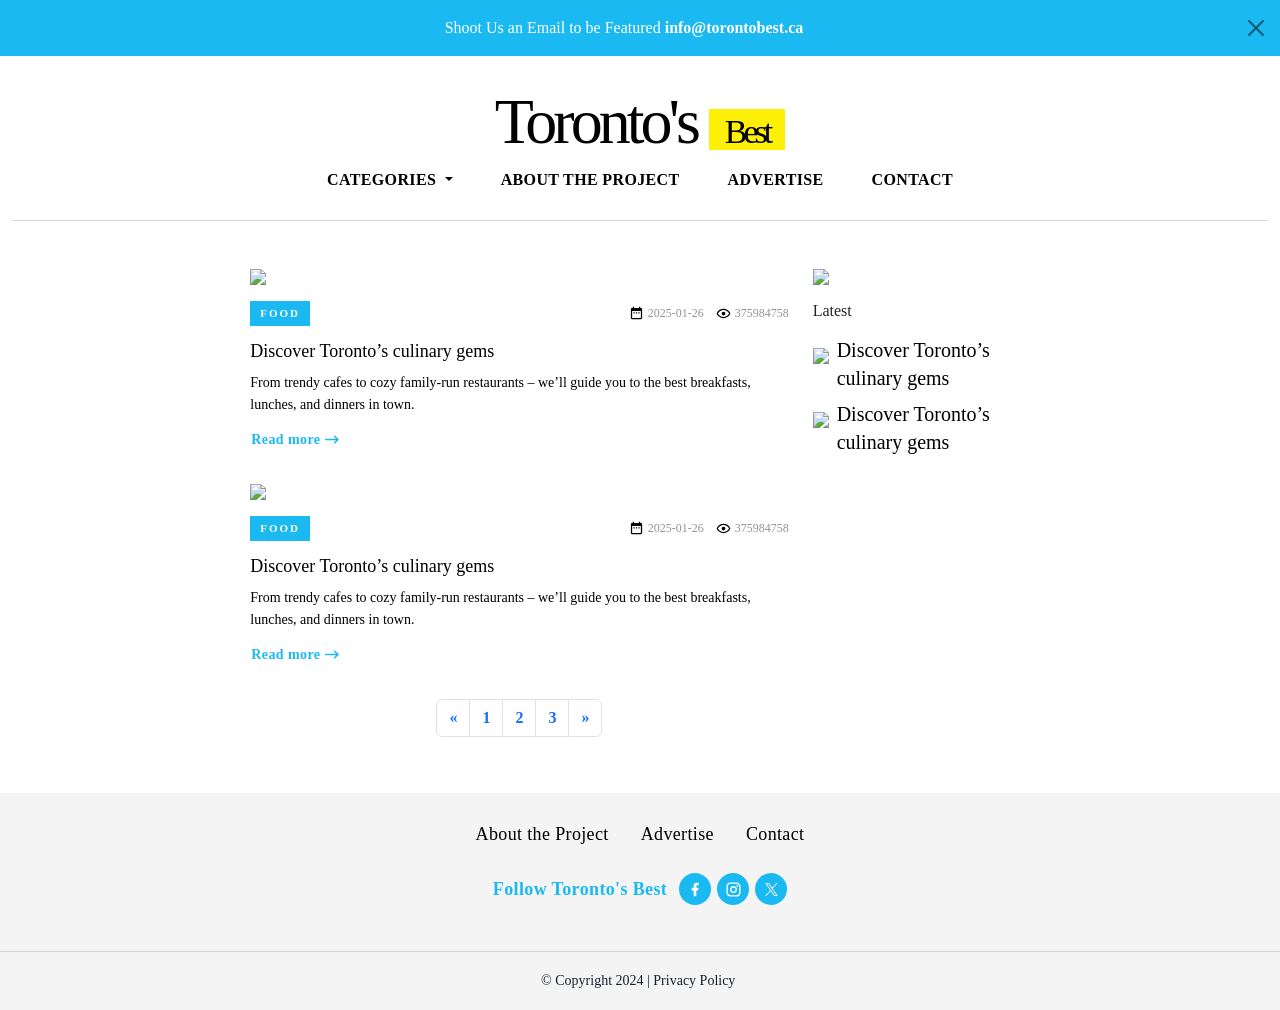
==== category.html @ d2df6e6e "category" ====
<!doctype html>
<html lang="en">

<head>
  <meta charset="utf-8">
  <meta name="viewport" content="width=device-width, initial-scale=1">
  <title>Bootstrap demo</title>
  <link href="https://cdn.jsdelivr.net/npm/bootstrap@5.3.3/dist/css/bootstrap.min.css" rel="stylesheet"
    integrity="sha384-QWTKZyjpPEjISv5WaRU9OFeRpok6YctnYmDr5pNlyT2bRjXh0JMhjY6hW+ALEwIH" crossorigin="anonymous">
  <link rel="stylesheet" href="css/style.css">

</head>

<body>
  <div class="alert alert-primary alert-dismissible fade show text-center alert-custom" role="alert">
    Shoot Us an Email to be Featured <a href="#">info@torontobest.ca</a>
    <button type="button" class="btn-close" data-bs-dismiss="alert" aria-label="Close"></button>
  </div>
  <header>
    <!-- Navbar -->
    <nav class="navbar navbar-expand-lg">
      <div class="container-fluid d-flex flex-row flex-lg-column">
        <!-- Brand -->

        <a class="navbar-brand" href="#">Toronto's <span>Best</span></a>

        <!-- Toggler for Mobile -->
        <button class="navbar-toggler" type="button" data-bs-toggle="offcanvas" data-bs-target="#offcanvasNavbar"
          aria-controls="offcanvasNavbar" aria-label="Toggle navigation">
          <span class="navbar-toggler-icon"></span>
        </button>

        <!-- Offcanvas (Shared Menu) -->
        <div class="offcanvas offcanvas-start offcanvas-lg navbar-custom" tabindex="-1" id="offcanvasNavbar"
          aria-labelledby="offcanvasNavbarLabel">
          <div class="offcanvas-header">
            <h5 class="offcanvas-title" id="offcanvasNavbarLabel">Menu</h5>
            <button type="button" class="btn-close text-reset" data-bs-dismiss="offcanvas" aria-label="Close"></button>
          </div>
          <div class="offcanvas-body">
            <ul class="navbar-nav mb-2 mb-lg-0">
              <li class="nav-item dropdown">
                <a class="nav-link dropdown-toggle" href="#" role="button" data-bs-toggle="dropdown"
                  aria-expanded="false">
                  Categories
                </a>
                <ul class="dropdown-menu">
                  <li><a class="dropdown-item" href="#">Food</a></li>
                  <li><a class="dropdown-item" href="#">Another</a></li>
                </ul>
              </li>
              <li class="nav-item">
                <a class="nav-link active" aria-current="page" href="#">About the Project</a>
              </li>
              <li class="nav-item">
                <a class="nav-link" href="#">Advertise</a>
              </li>
              <li class="nav-item">
                <a class="nav-link" href="#">Contact</a>
              </li>

            </ul>
          </div>
        </div>
      </div>
    </nav>
  </header>
  <main>
    <section class="section-custom">
      <div class="container-fluid container-fluid-custom">
        <div class="row">
          <div class="col-lg-7 offset-lg-1">
            
            <article class="article-card article-card-md">
              <a href="#">
                <img class="img-fluid article-img" src="https://placehold.co/870x460"
                  srcset="https://placehold.co/870x460 1x, https://placehold.co/1740x920 2x">
              </a>
              <div class="meta">
                <div class="tag-block">
                  <a href="#" class="tag">Food</a>

                </div>
                <div class="meta-info">
                  <span class="card-views"><img src="img/icon-date.svg" alt="Date">2025-01-26</span>
                  <span class="card-date"><img src="img/icon-eye.svg" alt="Views"> 375984758</span>
                </div>
              </div>
              <h2>Discover Toronto’s culinary gems</h2>
              <p>From trendy cafes to cozy family-run restaurants – we’ll guide you to the best breakfasts,
                lunches, and dinners in town.</p>
              <a href="#" class="btn btn-custom btn-text">Read more <img src="img/icon-arrow.svg" alt="arrow-right"></a>
            </article>
            <article class="article-card article-card-md">
              <a href="#">
                <img class="img-fluid article-img" src="https://placehold.co/870x460"
                  srcset="https://placehold.co/870x460 1x, https://placehold.co/1740x920 2x">
              </a>
              <div class="meta">
                <div class="tag-block">
                  <a href="#" class="tag">Food</a>

                </div>
                <div class="meta-info">
                  <span class="card-views"><img src="img/icon-date.svg" alt="Date">2025-01-26</span>
                  <span class="card-date"><img src="img/icon-eye.svg" alt="Views"> 375984758</span>
                </div>
              </div>
              <h2>Discover Toronto’s culinary gems</h2>
              <p>From trendy cafes to cozy family-run restaurants – we’ll guide you to the best breakfasts,
                lunches, and dinners in town.</p>
              <a href="#" class="btn btn-custom btn-text">Read more <img src="img/icon-arrow.svg" alt="arrow-right"></a>
            </article>
            <nav aria-label="Page navigation example">
              <ul class="pagination justify-content-center">
                <li class="page-item">
                  <a class="page-link" href="#" aria-label="Previous">
                    <span aria-hidden="true">&laquo;</span>
                  </a>
                </li>
                <li class="page-item"><a class="page-link" href="#">1</a></li>
                <li class="page-item"><a class="page-link" href="#">2</a></li>
                <li class="page-item"><a class="page-link" href="#">3</a></li>
                <li class="page-item">
                  <a class="page-link" href="#" aria-label="Next">
                    <span aria-hidden="true">&raquo;</span>
                  </a>
                </li>
              </ul>
            </nav>
          </div>

          <div class="col-lg-3">
            <a href="#"><img class="img-fluid mb-3" src="https://placehold.co/330x400"
                srcset="https://placehold.co/330x400 1x, https://placehold.co/660x800 2x">
            </a>
            <div class="section-custom-title section-custom-title-sm">
              <h3>Latest</h3>
            </div>
            <div class="articles-block">
              <article class="article-card article-card-sm">
                <a href="#">
                  <img class="img-fluid article-img" src="https://placehold.co/200x115"
                    srcset="https://placehold.co/200x115 1x, https://placehold.co/400x230 2x">
                </a>
                <h2>Discover Toronto’s culinary gems</h2>
              </article>
              <article class="article-card article-card-sm">
                <a href="#">
                  <img class="img-fluid article-img" src="https://placehold.co/200x115"
                    srcset="https://placehold.co/200x115 1x, https://placehold.co/400x230 2x">
                </a>
                <h2>Discover Toronto’s culinary gems</h2>
              </article>
            </div>
          </div>

        </div>
      </div>
      </div>
    </section>
  </main>

  <footer>
    <div class="container">
      <div class="footer-inner">
        <ul class="nav nav-custom mb-2 mb-lg-0">
          <li class="nav-item">
            <a class="nav-link active" aria-current="page" href="#">About the Project</a>
          </li>
          <li class="nav-item">
            <a class="nav-link" href="#">Advertise</a>
          </li>
          <li class="nav-item">
            <a class="nav-link" href="#">Contact</a>
          </li>
        </ul>
        <div class="socials">
          <h4>Follow Toronto's Best</h4>
          <ul class="social-icons list-unstyled">
            <li><a href="#"><img src="img/icon-facebook.svg" alt=""></a></li>
            <li><a href="#"><img src="img/icon-instagram.svg" alt=""></a></li>
            <li><a href="#"><img src="img/icon-twitter.svg" alt=""></a></li>
          </ul>
        </div>
      </div>
    </div>
    <div class="footer-bottom">
      <p>© Copyright 2024 | <a href="#">Privacy Policy </a></p>
    </div>
  </footer>
  <script src="https://cdn.jsdelivr.net/npm/bootstrap@5.3.3/dist/js/bootstrap.bundle.min.js"
    integrity="sha384-YvpcrYf0tY3lHB60NNkmXc5s9fDVZLESaAA55NDzOxhy9GkcIdslK1eN7N6jIeHz"
    crossorigin="anonymous"></script>
</body>

</html>
---- css/style.css ----
@font-face {
  font-family: 'Arvo';
  font-style: italic;
  font-weight: 400;
  font-display: swap;
  src: url(https://fonts.gstatic.com/s/arvo/v22/tDbN2oWUg0MKqSIQ6A.ttf) format('truetype');
}
@font-face {
  font-family: 'Arvo';
  font-style: italic;
  font-weight: 700;
  font-display: swap;
  src: url(https://fonts.gstatic.com/s/arvo/v22/tDbO2oWUg0MKqSIoVLHK9g.ttf) format('truetype');
}
@font-face {
  font-family: 'Arvo';
  font-style: normal;
  font-weight: 400;
  font-display: swap;
  src: url(https://fonts.gstatic.com/s/arvo/v22/tDbD2oWUg0MKmSA.ttf) format('truetype');
}
@font-face {
  font-family: 'Arvo';
  font-style: normal;
  font-weight: 700;
  font-display: swap;
  src: url(https://fonts.gstatic.com/s/arvo/v22/tDbM2oWUg0MKoZw1yLQ.ttf) format('truetype');
}
@font-face {
  font-family: 'Moul';
  font-style: normal;
  font-weight: 400;
  font-display: swap;
  src: url(https://fonts.gstatic.com/s/moul/v28/nuF2D__FSo_3E-Q.ttf) format('truetype');
}
@font-face {
  font-family: 'Roboto';
  font-style: italic;
  font-weight: 100;
  font-stretch: normal;
  font-display: swap;
  src: url(https://fonts.gstatic.com/s/roboto/v47/KFOKCnqEu92Fr1Mu53ZEC9_Vu3r1gIhOszmOClHrs6ljXfMMLoHRiA8.ttf) format('truetype');
}
@font-face {
  font-family: 'Roboto';
  font-style: italic;
  font-weight: 200;
  font-stretch: normal;
  font-display: swap;
  src: url(https://fonts.gstatic.com/s/roboto/v47/KFOKCnqEu92Fr1Mu53ZEC9_Vu3r1gIhOszmOClHrs6ljXfMMLgHQiA8.ttf) format('truetype');
}
@font-face {
  font-family: 'Roboto';
  font-style: italic;
  font-weight: 300;
  font-stretch: normal;
  font-display: swap;
  src: url(https://fonts.gstatic.com/s/roboto/v47/KFOKCnqEu92Fr1Mu53ZEC9_Vu3r1gIhOszmOClHrs6ljXfMMLt_QiA8.ttf) format('truetype');
}
@font-face {
  font-family: 'Roboto';
  font-style: italic;
  font-weight: 400;
  font-stretch: normal;
  font-display: swap;
  src: url(https://fonts.gstatic.com/s/roboto/v47/KFOKCnqEu92Fr1Mu53ZEC9_Vu3r1gIhOszmOClHrs6ljXfMMLoHQiA8.ttf) format('truetype');
}
@font-face {
  font-family: 'Roboto';
  font-style: italic;
  font-weight: 500;
  font-stretch: normal;
  font-display: swap;
  src: url(https://fonts.gstatic.com/s/roboto/v47/KFOKCnqEu92Fr1Mu53ZEC9_Vu3r1gIhOszmOClHrs6ljXfMMLrPQiA8.ttf) format('truetype');
}
@font-face {
  font-family: 'Roboto';
  font-style: italic;
  font-weight: 600;
  font-stretch: normal;
  font-display: swap;
  src: url(https://fonts.gstatic.com/s/roboto/v47/KFOKCnqEu92Fr1Mu53ZEC9_Vu3r1gIhOszmOClHrs6ljXfMMLl_XiA8.ttf) format('truetype');
}
@font-face {
  font-family: 'Roboto';
  font-style: italic;
  font-weight: 700;
  font-stretch: normal;
  font-display: swap;
  src: url(https://fonts.gstatic.com/s/roboto/v47/KFOKCnqEu92Fr1Mu53ZEC9_Vu3r1gIhOszmOClHrs6ljXfMMLmbXiA8.ttf) format('truetype');
}
@font-face {
  font-family: 'Roboto';
  font-style: italic;
  font-weight: 800;
  font-stretch: normal;
  font-display: swap;
  src: url(https://fonts.gstatic.com/s/roboto/v47/KFOKCnqEu92Fr1Mu53ZEC9_Vu3r1gIhOszmOClHrs6ljXfMMLgHXiA8.ttf) format('truetype');
}
@font-face {
  font-family: 'Roboto';
  font-style: italic;
  font-weight: 900;
  font-stretch: normal;
  font-display: swap;
  src: url(https://fonts.gstatic.com/s/roboto/v47/KFOKCnqEu92Fr1Mu53ZEC9_Vu3r1gIhOszmOClHrs6ljXfMMLijXiA8.ttf) format('truetype');
}
@font-face {
  font-family: 'Roboto';
  font-style: normal;
  font-weight: 100;
  font-stretch: normal;
  font-display: swap;
  src: url(https://fonts.gstatic.com/s/roboto/v47/KFOMCnqEu92Fr1ME7kSn66aGLdTylUAMQXC89YmC2DPNWubEbGmT.ttf) format('truetype');
}
@font-face {
  font-family: 'Roboto';
  font-style: normal;
  font-weight: 200;
  font-stretch: normal;
  font-display: swap;
  src: url(https://fonts.gstatic.com/s/roboto/v47/KFOMCnqEu92Fr1ME7kSn66aGLdTylUAMQXC89YmC2DPNWuZEbWmT.ttf) format('truetype');
}
@font-face {
  font-family: 'Roboto';
  font-style: normal;
  font-weight: 300;
  font-stretch: normal;
  font-display: swap;
  src: url(https://fonts.gstatic.com/s/roboto/v47/KFOMCnqEu92Fr1ME7kSn66aGLdTylUAMQXC89YmC2DPNWuaabWmT.ttf) format('truetype');
}
@font-face {
  font-family: 'Roboto';
  font-style: normal;
  font-weight: 400;
  font-stretch: normal;
  font-display: swap;
  src: url(https://fonts.gstatic.com/s/roboto/v47/KFOMCnqEu92Fr1ME7kSn66aGLdTylUAMQXC89YmC2DPNWubEbWmT.ttf) format('truetype');
}
@font-face {
  font-family: 'Roboto';
  font-style: normal;
  font-weight: 500;
  font-stretch: normal;
  font-display: swap;
  src: url(https://fonts.gstatic.com/s/roboto/v47/KFOMCnqEu92Fr1ME7kSn66aGLdTylUAMQXC89YmC2DPNWub2bWmT.ttf) format('truetype');
}
@font-face {
  font-family: 'Roboto';
  font-style: normal;
  font-weight: 600;
  font-stretch: normal;
  font-display: swap;
  src: url(https://fonts.gstatic.com/s/roboto/v47/KFOMCnqEu92Fr1ME7kSn66aGLdTylUAMQXC89YmC2DPNWuYaammT.ttf) format('truetype');
}
@font-face {
  font-family: 'Roboto';
  font-style: normal;
  font-weight: 700;
  font-stretch: normal;
  font-display: swap;
  src: url(https://fonts.gstatic.com/s/roboto/v47/KFOMCnqEu92Fr1ME7kSn66aGLdTylUAMQXC89YmC2DPNWuYjammT.ttf) format('truetype');
}
@font-face {
  font-family: 'Roboto';
  font-style: normal;
  font-weight: 800;
  font-stretch: normal;
  font-display: swap;
  src: url(https://fonts.gstatic.com/s/roboto/v47/KFOMCnqEu92Fr1ME7kSn66aGLdTylUAMQXC89YmC2DPNWuZEammT.ttf) format('truetype');
}
@font-face {
  font-family: 'Roboto';
  font-style: normal;
  font-weight: 900;
  font-stretch: normal;
  font-display: swap;
  src: url(https://fonts.gstatic.com/s/roboto/v47/KFOMCnqEu92Fr1ME7kSn66aGLdTylUAMQXC89YmC2DPNWuZtammT.ttf) format('truetype');
}
body {
  font-family: 'Roboto', serif;
}
header {
  margin-bottom: 40px;
}
p {
  line-height: 1.8;
  font-weight: 300;
}
a {
  font-weight: 700;
  text-decoration: none;
  color: #1AB9F1;
  transition: all 0.4s ease-in-out;
}
a:hover {
  color: #FDEF06;
}
h1,
h2,
h3,
h4,
h5,
h6 {
  font-family: "Arvo", serif;
  font-weight: 400;
}
.container-fluid-custom {
  padding-left: 170px;
  padding-right: 170px;
}
@media (max-width: 1199px) {
  .container-fluid-custom {
    padding-left: 24px;
    padding-right: 24px;
  }
}
@media (max-width: 767px) {
  .container-fluid-custom {
    padding-left: 16px;
    padding-right: 16px;
  }
}
.btn-custom {
  padding: 9px 18px 9px 18px;
  border-radius: 0;
  transition: all 0.4s ease-in-out;
  font-family: "Arvo", serif;
  font-size: 16px;
  font-style: normal;
  font-weight: 300;
  line-height: normal;
  letter-spacing: 0.4px;
  flex-shrink: 0;
}
@media (max-width: 1199px) {
  .btn-custom {
    font-size: 14px;
  }
}
@media (max-width: 767px) {
  .btn-custom {
    font-size: 14px;
  }
}
.btn-custom.btn-custom__primary {
  color: #fff;
  background-color: #1AB9F1;
  transition: all 0.4s ease-in-out;
}
.btn-custom.btn-custom__primary:hover {
  color: #000000;
  background-color: #FDEF06;
  border-color: #FDEF06;
}
.btn-custom.btn-custom__secondary {
  color: #000000;
  background-color: #FDEF06;
  transition: all 0.4s ease-in-out;
}
.btn-custom.btn-custom__secondary:hover {
  opacity: 0.8;
}
.btn-custom.btn-custom__outline__primary {
  background-color: transparent;
  color: #1AB9F1;
  border: 1px solid #1AB9F1;
}
.btn-custom.btn-custom__outline__primary:hover {
  opacity: 0.8;
}
.btn-custom.btn-custom__outline__secondary {
  background-color: transparent;
  color: #000000;
  border: 1px solid #FDEF06;
}
.btn-custom.btn-custom__outline__secondary:hover {
  opacity: 0.8;
}
.btn-custom.btn-text {
  color: #1AB9F1;
  font-family: 'Roboto', serif;
  font-size: 14px;
  font-style: normal;
  font-weight: 700;
  line-height: 140%;
  /* 25.2px */
  display: flex;
  align-items: center;
  gap: 4px;
  padding: 10px 0;
}
.btn-custom.btn-text img {
  margin-bottom: 0;
}
.btn-custom.btn-text:hover {
  border-color: transparent;
  opacity: 0.8;
}
.btn-custom.btn-text:active {
  border: 0;
}
.btn-outline-light .bi-search::before {
  color: #1AB9F1;
}
.navbar .navbar-brand {
  color: #000000;
  font-family: "Moul", serif;
  font-size: 64px;
  font-style: normal;
  font-weight: 400;
  line-height: normal;
  letter-spacing: -4px;
  margin-bottom: 0;
  margin-right: 0;
}
@media (max-width: 991px) {
  .navbar .navbar-brand {
    font-size: 40px;
    letter-spacing: -2px;
  }
}
@media (max-width: 767px) {
  .navbar .navbar-brand {
    font-size: 28px;
    letter-spacing: 0;
  }
}
.navbar .navbar-brand span {
  background: #FDEF06;
  padding: 4px 16px 0px;
  font-size: 34px;
}
@media (max-width: 991px) {
  .navbar .navbar-brand span {
    font-size: 26px;
  }
}
@media (max-width: 767px) {
  .navbar .navbar-brand span {
    font-size: 20px;
  }
}
@media (min-width: 992px) {
  .navbar .navbar-custom {
    width: 100% !important;
    border-bottom: 1px solid #D8D8D8 !important;
    padding: 0 72px 24px;
    justify-content: center;
  }
}
@media (min-width: 992px) {
  .navbar .navbar-custom .offcanvas-body {
    justify-content: center;
  }
}
.navbar .navbar-custom .nav-item .nav-link {
  color: #000000;
  font-family: 'Roboto', serif;
  font-size: 16px;
  font-style: normal;
  font-weight: 700;
  line-height: 1;
  /* 18px */
  letter-spacing: 0.36px;
  text-transform: uppercase;
  padding-left: 24px;
  padding-right: 24px;
}
.navbar .navbar-custom .nav-item .nav-link:hover {
  background-color: #FDEF06;
}
.navbar .navbar-custom input[type="search"] {
  border-color: #B5B5B5;
  border-right-color: transparent;
}
.navbar .navbar-custom .input-group-search button {
  border-color: #B5B5B5;
  border-left-color: transparent;
}
.navbar .navbar-custom .input-group-search button img {
  opacity: 0.6;
}
.navbar .navbar-custom .input-group-search button:hover {
  background-color: transparent;
}
.navbar .navbar-custom .input-group-search button:hover img {
  opacity: 1;
}
.alert-custom {
  background-color: #1AB9F1;
  color: #fff;
  border-radius: 0;
  border: 0;
}
.alert-custom a {
  color: #fff;
}
.tag {
  padding: 7px 10px;
  background-color: #1AB9F1;
  color: #fff;
  font-family: 'Roboto', serif;
  font-size: 12px;
  font-style: normal;
  font-weight: 600;
  line-height: 1;
  letter-spacing: 1.92px;
  text-transform: uppercase;
}
.section-custom {
  margin-bottom: 40px;
}
.section-custom-title {
  display: flex;
  align-items: flex-end;
  gap: 12px;
  margin-bottom: 16px;
}
.section-custom-title.section-custom-title-sm {
  margin-bottom: 8px;
}
.section-custom-title.section-custom-title-sm h3 {
  font-size: 16px;
}
.section-custom-title hr {
  width: 100%;
}
.section-custom-title h3 {
  font-family: "Moul", serif;
  white-space: nowrap;
}
.article-card .article-img {
  margin-bottom: 24px;
}
.article-card .meta {
  display: flex;
  align-items: center;
  justify-content: space-between;
  gap: 16px;
  margin-bottom: 16px;
}
.article-card .meta img {
  width: 18px;
}
.article-card .meta .meta-info {
  display: flex;
  gap: 12px;
  color: #939393;
  font-size: 16px;
  font-style: normal;
  font-weight: 400;
  line-height: 160%;
  /* 25.6px */
}
.article-card .meta .meta-info span {
  display: flex;
  align-items: center;
  gap: 4px;
  font-size: 12px;
}
.article-card .meta .meta-info span img {
  margin-bottom: 0;
}
.article-card h2 {
  color: #000000;
  font-size: 26px;
  font-style: normal;
  font-weight: 400;
  line-height: 140%;
  /* 44.8px */
}
.article-card p {
  color: #000000;
  font-size: 16px;
  font-style: normal;
  font-weight: 400;
  line-height: 160%;
  /* 28.8px */
}
.article-card .tag-block {
  display: flex;
  gap: 12px;
}
.article-card.article-card-md {
  margin-bottom: 24px;
}
.article-card.article-card-md .meta {
  flex-wrap: wrap;
  gap: 12px;
  margin-bottom: 12px;
}
.article-card.article-card-md .meta img {
  width: 15px;
}
.article-card.article-card-md .article-img {
  margin-bottom: 16px;
}
.article-card.article-card-md h2 {
  font-size: 18px;
}
.article-card.article-card-md p {
  font-size: 14px;
  margin-bottom: 2px;
}
.article-card.article-card-md .tag {
  font-size: 11px;
}
.article-card.article-card-sm {
  display: flex;
  align-items: center;
  gap: 8px;
}
.article-card.article-card-sm h2 {
  font-size: 20px;
}
.cta {
  background-color: #1AB9F1;
  padding: 56px 80px;
  margin: 56px 0;
}
@media (max-width: 991px) {
  .cta {
    padding: 32px 40px;
    margin: 16px 0;
  }
}
.cta h3 {
  color: #fff;
  font-size: 24px;
  font-style: normal;
  font-weight: 400;
  line-height: 100%;
  margin-bottom: 32px;
  text-align: center;
  font-family: "Moul", serif;
}
.cta form .form-control {
  background: transparent;
  border-color: white;
  color: white;
  border-radius: 0;
}
.cta form .form-control::placeholder {
  color: #fff;
}
.cta form .form-text {
  color: #fff;
  opacity: 0.8;
  margin-top: 6px;
}
.cta form .form-text a {
  color: #fff;
}
.cta form .form-text a:hover {
  color: #FDEF06;
}
.cta form .btn-custom__secondary:hover {
  background-color: #fff;
  opacity: 1;
}
footer {
  background-color: #F4F4F4;
}
footer .footer-inner {
  display: flex;
  align-items: center;
  gap: 44px;
  justify-content: center;
  padding: 24px 0;
}
@media (max-width: 1440px) {
  footer .footer-inner {
    gap: 0px;
    flex-direction: column;
  }
}
footer .footer-inner .nav-custom .nav-item .nav-link {
  color: #000000;
  font-size: 18px;
  font-style: normal;
  font-weight: 500;
  line-height: 100%;
  letter-spacing: 0.36px;
}
footer .footer-bottom {
  text-align: center;
  border-top: 1px solid var(--Line, #DBD2C9);
  padding: 22px 10px;
}
footer .footer-bottom p {
  color: #18212B;
  font-size: 14px;
  font-style: normal;
  font-weight: 300;
  line-height: 100%;
  margin-bottom: 0;
}
footer .footer-bottom p a {
  color: #18212B;
  font-size: 14px;
  font-style: normal;
  font-weight: 400;
  line-height: 100%;
}
.socials {
  display: flex;
  align-items: center;
  padding: 22px 10px;
  gap: 12px;
}
.socials h4 {
  color: #1AB9F1;
  font-size: 18px;
  font-style: normal;
  font-weight: 700;
  line-height: 100%;
  /* 18px */
  letter-spacing: 0.36px;
  margin-bottom: 0;
}
.socials .social-icons {
  display: flex;
  align-items: center;
  gap: 6px;
  margin-bottom: 0;
}
.socials .social-icons li {
  background-color: #1AB9F1;
  width: 32px;
  height: 32px;
  border-radius: 50%;
  margin-bottom: 0;
}
.socials .social-icons li:hover {
  opacity: 0.9;
}
.socials .social-icons li a {
  display: flex;
  align-items: center;
  justify-content: center;
  height: 100%;
}
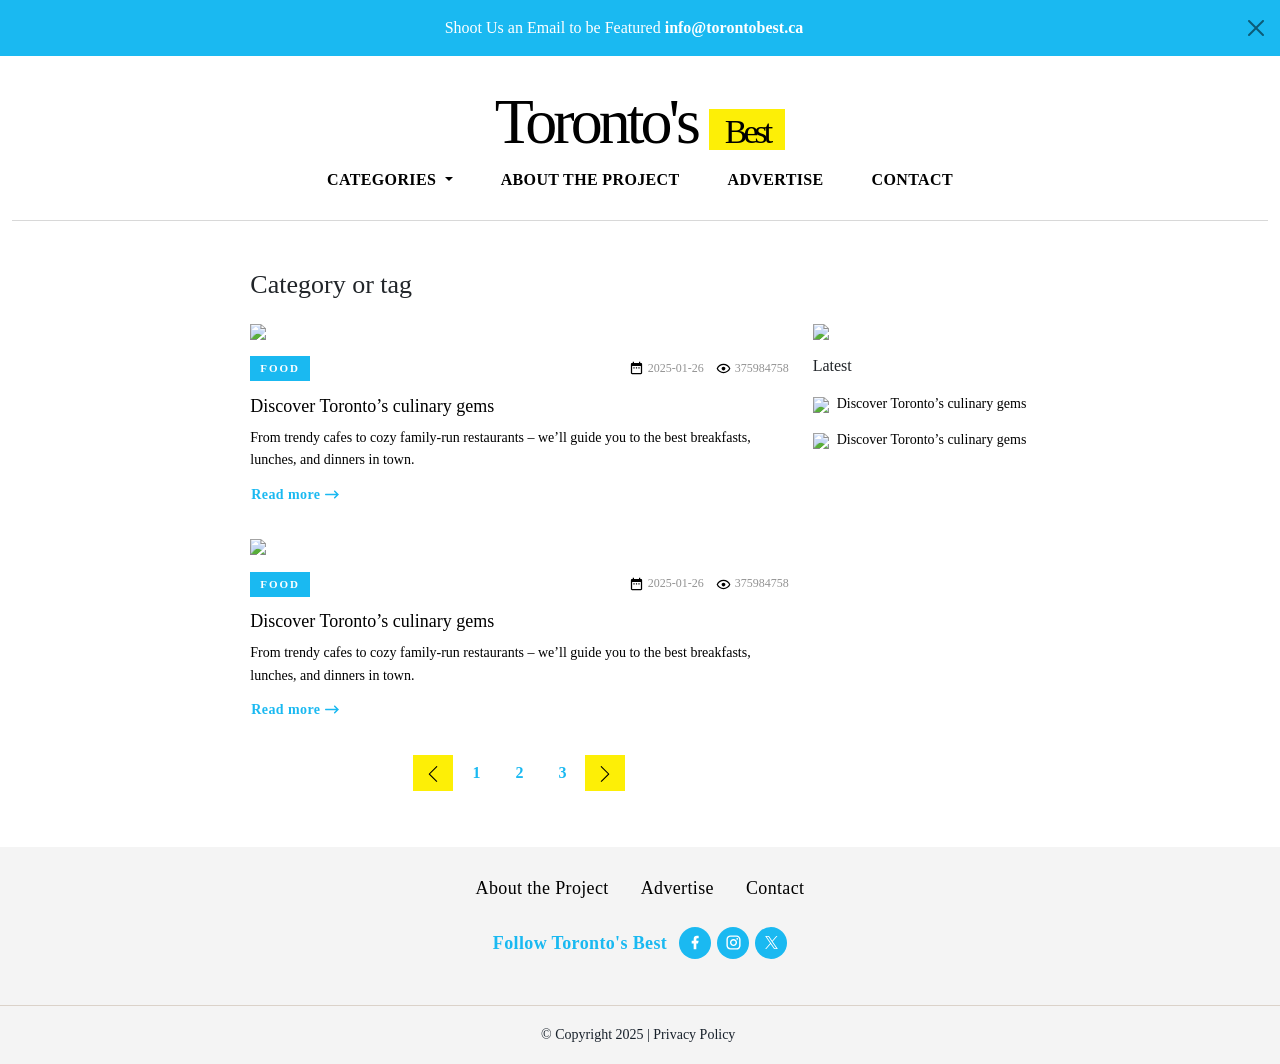
==== commit ffb26eaa: "All pages" ====
--- a/category.html
+++ b/category.html
@@ -58,7 +58,6 @@
               <li class="nav-item">
                 <a class="nav-link" href="#">Contact</a>
               </li>
-
             </ul>
           </div>
         </div>
@@ -68,9 +67,15 @@
   <main>
     <section class="section-custom">
       <div class="container-fluid container-fluid-custom">
+
         <div class="row">
+          <div class="col-lg-10 offset-lg-1">
+            <div class="section-custom-title">
+              <h1>Category or tag</h1>
+            </div>
+          </div>
           <div class="col-lg-7 offset-lg-1">
-            
+
             <article class="article-card article-card-md">
               <a href="#">
                 <img class="img-fluid article-img" src="https://placehold.co/870x460"
@@ -112,10 +117,10 @@
               <a href="#" class="btn btn-custom btn-text">Read more <img src="img/icon-arrow.svg" alt="arrow-right"></a>
             </article>
             <nav aria-label="Page navigation example">
-              <ul class="pagination justify-content-center">
+              <ul class="pagination pagination-sustom justify-content-center">
                 <li class="page-item">
                   <a class="page-link" href="#" aria-label="Previous">
-                    <span aria-hidden="true">&laquo;</span>
+                    <span aria-hidden="true"><img src="img/icon-arrow-pag-prev.svg" alt=""></span>
                   </a>
                 </li>
                 <li class="page-item"><a class="page-link" href="#">1</a></li>
@@ -123,7 +128,7 @@
                 <li class="page-item"><a class="page-link" href="#">3</a></li>
                 <li class="page-item">
                   <a class="page-link" href="#" aria-label="Next">
-                    <span aria-hidden="true">&raquo;</span>
+                    <span aria-hidden="true"><img src="img/icon-arrow-pag-next.svg" alt=""></span>
                   </a>
                 </li>
               </ul>
@@ -186,7 +191,7 @@
       </div>
     </div>
     <div class="footer-bottom">
-      <p>© Copyright 2024 | <a href="#">Privacy Policy </a></p>
+      <p>© Copyright 2025 | <a href="#">Privacy Policy </a></p>
     </div>
   </footer>
   <script src="https://cdn.jsdelivr.net/npm/bootstrap@5.3.3/dist/js/bootstrap.bundle.min.js"
--- a/css/style.css
+++ b/css/style.css
@@ -426,24 +426,43 @@
 .section-custom-title hr {
   width: 100%;
 }
-.section-custom-title h3 {
+.section-custom-title h1,
+.section-custom-title h2,
+.section-custom-title h3,
+.section-custom-title h4 {
   font-family: "Moul", serif;
   white-space: nowrap;
 }
-.article-card .article-img {
-  margin-bottom: 24px;
-}
-.article-card .meta {
+.section-custom-title h1 {
+  font-size: 26px;
+}
+.section-custom-title.article-section-custom-title {
+  flex-direction: column;
+  align-items: center;
+}
+.section-custom-title.article-section-custom-title h1 {
+  font-family: "Arvo", serif;
+  text-align: center;
+  width: 100%;
+  white-space: normal;
+}
+.section-custom-title.article-section-custom-title .socials {
+  padding: 4px 0;
+}
+.section-custom-title.article-section-custom-title .socials h4 {
+  font-size: 14px;
+}
+.meta {
   display: flex;
   align-items: center;
   justify-content: space-between;
   gap: 16px;
   margin-bottom: 16px;
 }
-.article-card .meta img {
+.meta img {
   width: 18px;
 }
-.article-card .meta .meta-info {
+.meta .meta-info {
   display: flex;
   gap: 12px;
   color: #939393;
@@ -453,14 +472,17 @@
   line-height: 160%;
   /* 25.6px */
 }
-.article-card .meta .meta-info span {
+.meta .meta-info span {
   display: flex;
   align-items: center;
   gap: 4px;
   font-size: 12px;
 }
-.article-card .meta .meta-info span img {
-  margin-bottom: 0;
+.meta .meta-info span img {
+  margin-bottom: 0;
+}
+.article-card .article-img {
+  margin-bottom: 24px;
 }
 .article-card h2 {
   color: #000000;
@@ -510,9 +532,14 @@
   display: flex;
   align-items: center;
   gap: 8px;
+  margin-bottom: 12px;
 }
 .article-card.article-card-sm h2 {
-  font-size: 20px;
+  font-size: 14px;
+  margin-bottom: 0;
+}
+.article-card.article-card-sm img {
+  margin-bottom: 0;
 }
 .cta {
   background-color: #1AB9F1;
@@ -641,3 +668,150 @@
   justify-content: center;
   height: 100%;
 }
+.pagination-sustom {
+  gap: 4px;
+}
+.pagination-sustom .page-item .page-link {
+  padding: 6px 16px;
+  border: 0;
+  border-radius: 0;
+  color: #1AB9F1;
+}
+.pagination-sustom .page-item .page-link:hover {
+  color: #000000;
+}
+.pagination-sustom .page-item:first-child .page-link {
+  background-color: #FDEF06;
+  color: #000000;
+  padding: 6px 12px;
+}
+.pagination-sustom .page-item:first-child .page-link:hover {
+  opacity: 0.8;
+}
+.pagination-sustom .page-item:last-child .page-link {
+  background-color: #FDEF06;
+  color: #000000;
+  padding: 6px 12px;
+}
+.pagination-sustom .page-item:last-child .page-link:hover {
+  opacity: 0.8;
+}
+.article-content img {
+  margin-bottom: 16px;
+  max-width: 100%;
+  height: auto;
+}
+.article-content blockquote {
+  border-left: 2px solid #1AB9F1;
+  padding: 16px 0px 16px 32px;
+}
+.article-content blockquote p {
+  font-style: italic;
+  font-size: 16px;
+}
+.article-content .meta {
+  padding: 16px 0;
+  border-bottom: 1px solid #D4D4D4;
+}
+.article-content .social-wrap {
+  display: flex;
+  justify-content: center;
+}
+.article-content .social-wrap .socials {
+  padding: 12px;
+}
+.article-content .social-wrap .socials img {
+  margin-bottom: 0;
+}
+.cta-author {
+  background-color: #1AB9F1;
+  padding: 56px 48px;
+  display: flex;
+  align-items: stretch;
+  gap: 16px;
+  margin-bottom: 40px;
+}
+@media (max-width: 1440px) {
+  .cta-author {
+    padding: 32px 24px;
+    padding-bottom: 8px;
+  }
+}
+.cta-author .cta-author-block {
+  display: flex;
+  align-items: stretch;
+  gap: 16px;
+}
+@media (max-width: 1440px) {
+  .cta-author .cta-author-block {
+    flex-direction: column;
+  }
+}
+.cta-author .cta-author-img {
+  flex-shrink: 0;
+}
+.cta-author .cta-author-img img {
+  border-radius: 50%;
+}
+.cta-author .cta-author-description h3 {
+  color: #fff;
+  font-family: "Moul", serif;
+  font-size: 20px;
+  font-style: normal;
+  font-weight: 400;
+  line-height: 100%;
+  /* 28px */
+}
+.cta-author .cta-author-description p {
+  color: #fff;
+}
+.cta-author .cta-author-info {
+  border-left: 1px solid #fff;
+  padding-left: 16px;
+  flex-shrink: 0;
+}
+@media (max-width: 1440px) {
+  .cta-author .cta-author-info {
+    border-left: 0;
+    border-top: 1px solid #fff;
+    padding-left: 0;
+    padding-top: 16px;
+  }
+}
+.cta-author .cta-author-info a {
+  color: #fff;
+  font-size: 18px;
+  font-style: normal;
+  font-weight: 700;
+  line-height: 100%;
+}
+.contact-block {
+  padding: 16px;
+  display: flex;
+  align-items: center;
+  flex-direction: column;
+  justify-content: center;
+  gap: 12px;
+}
+.contact-block a {
+  color: #000000;
+  font-size: 20px;
+  font-style: normal;
+  font-weight: 700;
+  line-height: 160%;
+  /* 44.8px */
+}
+.form-contact {
+  padding: 44px;
+  background-color: #F4F4F4;
+}
+@media (max-width: 991px) {
+  .form-contact {
+    padding: 32px;
+  }
+}
+@media (max-width: 767px) {
+  .form-contact {
+    padding: 24px;
+  }
+}
